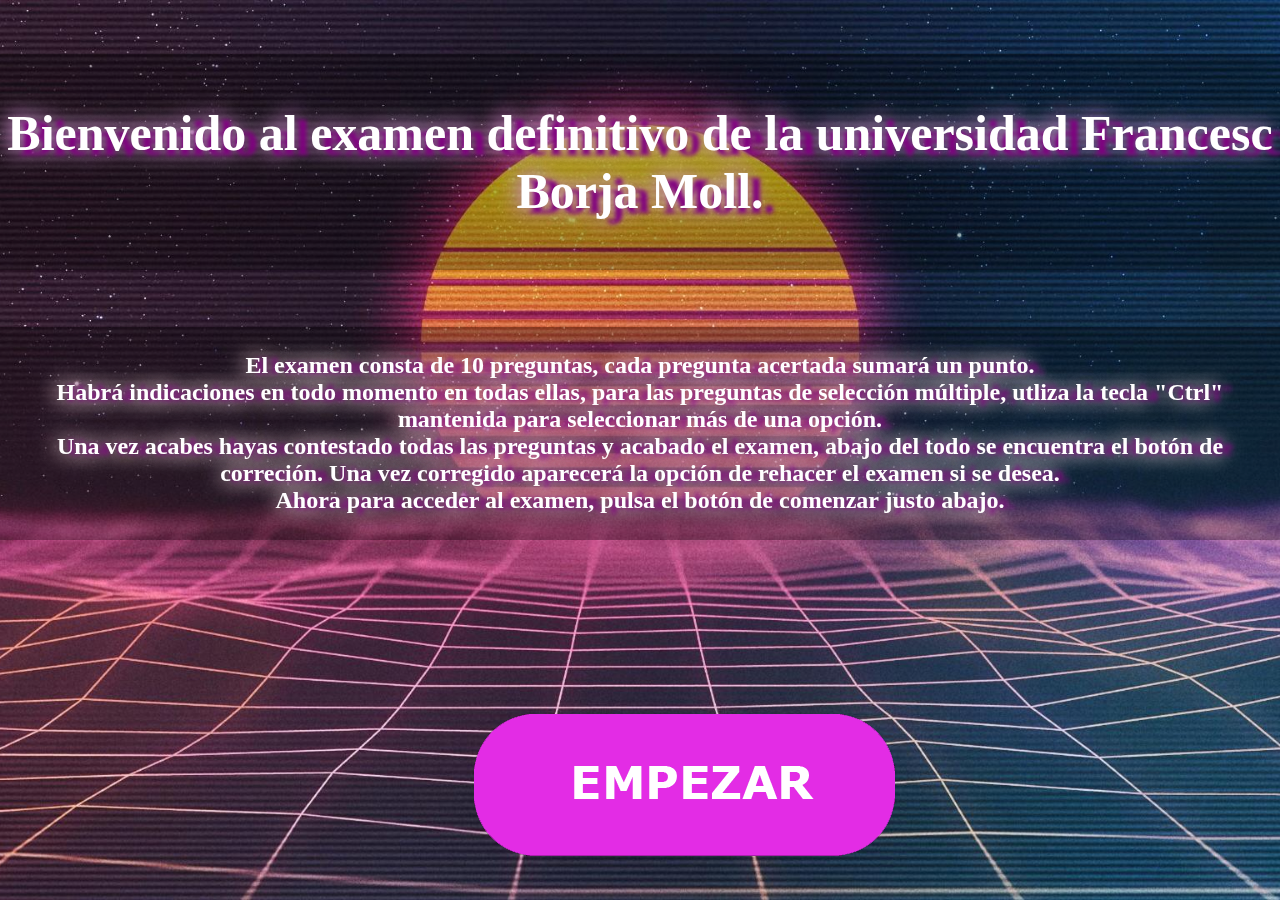
==== index.html @ 31d302ae "Update index.html" ====
<!DOCTYPE html>
<html>
    <head>
        <title>Examen</title>
        <meta name="description" content="Examen para corregir">
        <meta charset='UTF-8'>
       	<meta name="author" content="Bernat Salleras">
	<meta name="viewport" content="width=device-width, initial-scale=1.0">
	<meta property="og:site_name" content="Universidad FBm">
	<meta property="og:url" content="https://rawgit.com/Bernat77/Formulario-Marcas/master/index.html">
	<meta property="og:title" content="Universidad de Francesc Borja Moll">
	<meta property="og:image" content="https://rawgit.com/Bernat77/Formulario-Marcas/master/img/logouni.png">
	<meta property="og:description" content="Index del examen definitivo">
        <link rel='stylesheet' type="text/css" media='screen and (min-width: 720px)' href='css/1.css'>
        <link rel='stylesheet' type="text/css" media='screen and (max-width: 719px)' href='css/2.css'>
        <script src="js.js"></script>
    </head>
    <body>
        <h1 id="encabezado">Bienvenido al examen definitivo de la universidad Francesc Borja Moll.</h1>
        <h3 id="inspc">El examen consta de 10 preguntas, cada pregunta acertada sumará un punto.<br>
		Habrá indicaciones en todo momento en todas ellas, para las preguntas de selección múltiple, utliza la tecla "Ctrl" mantenida para seleccionar más de una opción.<br>
		Una vez acabes hayas contestado todas las preguntas y acabado el examen, abajo del todo se encuentra el botón de correción. Una vez corregido aparecerá la opción de rehacer el examen si se desea.<br>
		Ahora para acceder al examen, pulsa el botón de comenzar justo abajo.<br></h3>
        <h3 id="insmovil">
		El examen consta de 10 preguntas, cada pregunta acertada sumará un punto.<br>
		Habrá indicaciones en todo momento en todas ellas, para las preguntas de selección múltiple, utliza la tecla "Ctrl" mantenida para seleccionar más de una opción.<br>
		Una vez acabes hayas contestado todas las preguntas y acabado el examen, abajo del todo se encuentra el botón de correción. Una vez corregido aparecerá la opción de rehacer el examen si se desea.<br>
        Ahora para acceder al examen, pulsa el botón de comenzar justo abajo.<br></h3>
		<div id=emp>
			<a href="formulario.html"><img src="img/empezar.png" alt="boton examen"></a>
		</div>
    </body>
</html>
---- css/1.css ----
body,
html {
    height: 100%;
    padding: 0px;
    margin: 0px;
}
body {
    background-image: url("../img/fondo.jpg");
    background-repeat: repeat;
    background-size: cover;
    background-attachment: fixed;
    background-position: center;
    color: white;
}

.volver{
  position: absolute;
  right: 40px;
  top:30px;

}
.volver img{
  position: relative;
  height: 200px;
  width: 200px;
  right: 0;
}

#reintentar{
  display: none;
}

#rein {
  top:30px;
  position: relative;
 display: none
  text-align: center;
      position: ;
    text-align: center;
    width: 250px;
    background-color: purple;
    color: white;
    padding: 14px 20px;
    margin: 8px 0;
    left:43.6%;
    border: none;
    border: 4px solid pink;
    border-radius: 20px;
    cursor: pointer;
  font-size: 20px;
}

.encabezado{
  
    text-align: center;
    background-color: purple;
    color: white;
    padding: 14px 20px;
    margin: 120px 0;
    color: white;
    text-shadow: 1px 1px 2px purple, 0 0 25px white, 0 0 20px pink;
    border: none;
    border-radius: 4px;
  font-size: 25px;
}

#evaluar {
    position: absolute;
    text-align: center;
    width: 250px;
    background-color: purple;
    color: white;
    padding: 14px 20px;
    margin: 8px 0;
    left:43.6%;
    border: none;
    border: 4px solid pink;
    border-radius: 20px;
    cursor: pointer;
  font-size: 20px;
}

h2{
    text-align: center;
  padding:2%;
  margin:0px;
      text-shadow: 10px 0px 5px purple, 0 0 25px white, 0 0 20px pink;
background-color:rgba(70, 0, 50, 0.5);
}
h3{
  text-align: center;
      text-shadow: 10px 1px 5px purple, 0 0 25px white, 0 0 20px pink;
  padding:2%;
  margin: 0px;
}

fieldset{
  text-align:center;
  border: none;
  font-size: 23px;
  background-color:rgba(0, 0, 0, 0.5);
}

input,#select1,#select2{
  font-size: 20px;
height: 50px;
width: 350px;
    background-color: black;
  color:pink;
        text-shadow: 10px 1px 5px purple, 0 0 25px white, 0 0 20px pink;
  
}

#select3,#select4{
  height: 200px;
  width: 400px;
  text-align: center;
  font-size: 20px;
  background-color: black;
  color:pink;
        text-shadow: 10px 1px 5px purple, 0 0 25px white, 0 0 20px pink;
}

.checkbox{
  text-align:left;
    color:pink;
        text-shadow: 10px 1px 5px purple, 0 0 25px white, 0 0 20px pink;
  padding-bottom:50px;
  padding: 40px;
  font-size: 30px;
}

label{
  right: 140px;
  bottom:16px;
  position: relative;
  padding-top: 100px;
  color: white;
}

.radio:first-of-type{
  text-align:left;
    color:pink;
        text-shadow: 10px 1px 5px purple, 0 0 25px white, 0 0 20px pink;
  padding-bottom:50px;
  padding: 40px;
  font-size: 30px;
}

#resultadosDiv{
  text-align: center;
  font-size: 30px;
  padding-top: 100px;
  padding-bottom: 50px;
  text-shadow: 12px 5px 4px purple, 0 0 25px white, 0 0 20px purple;
    background-color:rgba(0, 0, 0, 0.3);


}
#nota{
  text-align: center;
          text-shadow: 12px 5px 4px purple, 0 0 25px white, 0 0 20px purple;
  font-size: 60px;
  
}

#inspc{
     background-color:rgba(0, 0, 0, 0.3);
  position: fixed;
  bottom:40%;
  font-size: 24px;
}

#emp{
  position: fixed;
  bottom: 0;
  left: 37%;
}

#emp img{
  position: relative;
  bottom: 40px;
}

#encabezado{
  position: fixed;
  width: 100%;
  text-align: center;
  top:20px;
       background-color:rgba(0, 0, 0, 0.3);
font-size: 50px;
  padding-top: 50px;
  padding-bottom: 50px;
            text-shadow: 12px 5px 4px purple, 0 0 25px white, 0 0 20px purple;
  
}

#insmovil{
  display: none;
}
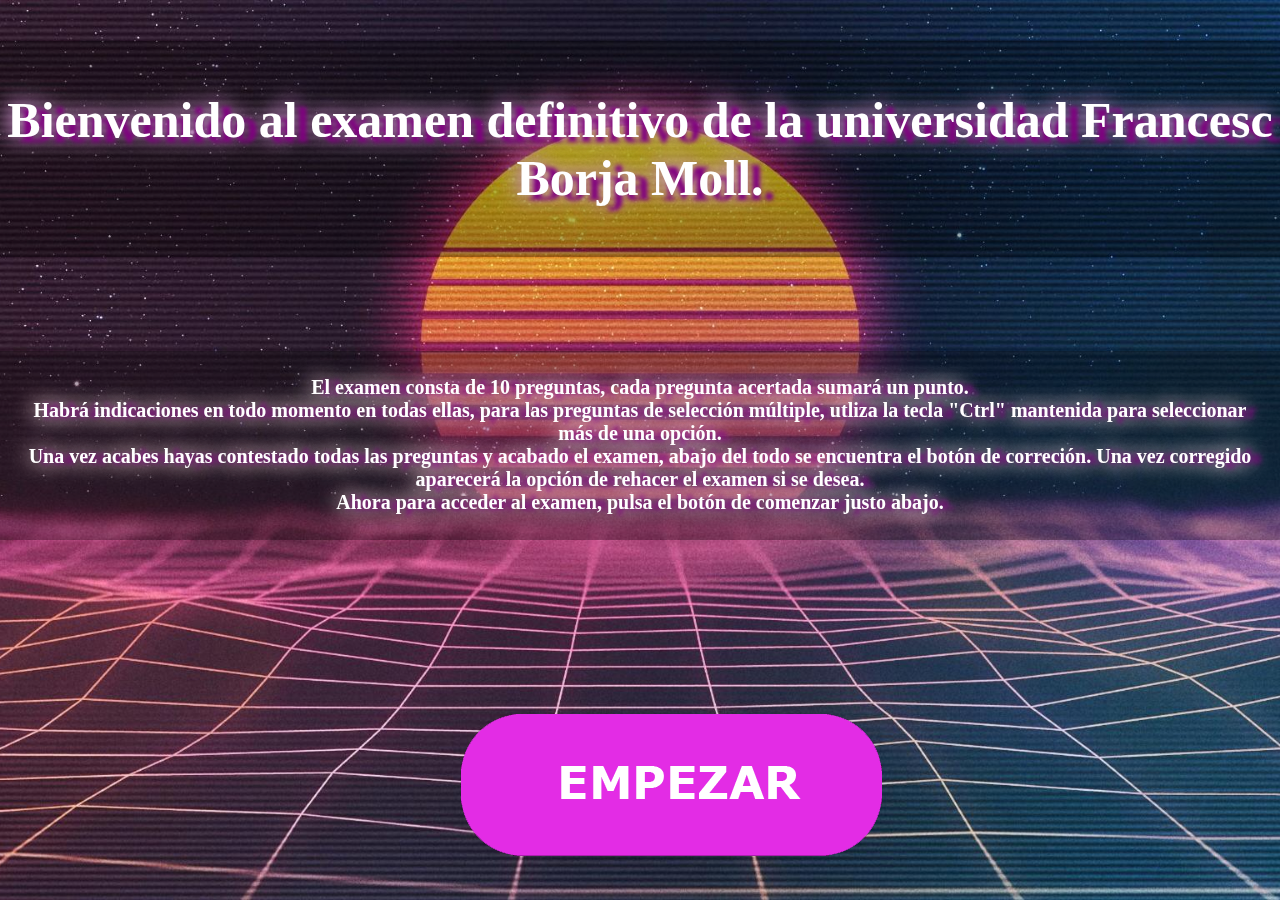
==== commit fd025739: "Update index.html" ====
--- a/index.html
+++ b/index.html
@@ -10,9 +10,9 @@
 	<meta property="og:url" content="https://rawgit.com/Bernat77/Formulario-Marcas/master/index.html">
 	<meta property="og:title" content="Universidad de Francesc Borja Moll">
 	<meta property="og:image" content="https://rawgit.com/Bernat77/Formulario-Marcas/master/img/logouni.png">
-	<meta property="og:description" content="Index del examen definitivo">
-        <link rel='stylesheet' type="text/css" media='screen and (min-width: 720px)' href='css/1.css'>
-        <link rel='stylesheet' type="text/css" media='screen and (max-width: 719px)' href='css/2.css'>
+	<meta property="og:description" content="Index de la página del examen definitivo">
+        <link rel='stylesheet' type="text/css" media='screen and (min-width: 900px)' href='css/1.css'>
+        <link rel='stylesheet' type="text/css" media='screen and (max-width: 899px)' href='css/2.css'>
         <script src="js.js"></script>
     </head>
     <body>
--- a/css/1.css
+++ b/css/1.css
@@ -1,10 +1,9 @@
-body,
-html {
+body, html {
     height: 100%;
     padding: 0px;
     margin: 0px;
 }
-body {
+ body {
     background-image: url("../img/fondo.jpg");
     background-repeat: repeat;
     background-size: cover;
@@ -12,46 +11,39 @@
     background-position: center;
     color: white;
 }
-
-.volver{
-  position: absolute;
-  right: 40px;
-  top:30px;
-
-}
-.volver img{
-  position: relative;
-  height: 200px;
-  width: 200px;
-  right: 0;
-}
-
-#reintentar{
-  display: none;
-}
-
-#rein {
-  top:30px;
-  position: relative;
- display: none
-  text-align: center;
-      position: ;
+ .volver {
+    position: absolute;
+    right: 40px;
+    top: 30px;
+}
+ .volver img {
+    position: relative;
+    height: 200px;
+    width: 200px;
+    right: 0;
+}
+ #reintentar {
+    display: none;
+}
+ #rein {
+    top: 30px;
+    position: relative;
+    display: none text-align: center;
+    position: ;
     text-align: center;
     width: 250px;
     background-color: purple;
     color: white;
     padding: 14px 20px;
     margin: 8px 0;
-    left:43.6%;
+    left: 43.6%;
     border: none;
     border: 4px solid pink;
     border-radius: 20px;
     cursor: pointer;
-  font-size: 20px;
-}
-
-.encabezado{
-  
+    font-size: 20px;
+}
+ .encabezado {
     text-align: center;
     background-color: purple;
     color: white;
@@ -61,10 +53,9 @@
     text-shadow: 1px 1px 2px purple, 0 0 25px white, 0 0 20px pink;
     border: none;
     border-radius: 4px;
-  font-size: 25px;
-}
-
-#evaluar {
+    font-size: 25px;
+}
+ #evaluar {
     position: absolute;
     text-align: center;
     width: 250px;
@@ -72,129 +63,240 @@
     color: white;
     padding: 14px 20px;
     margin: 8px 0;
-    left:43.6%;
+    left: 43.6%;
     border: none;
     border: 4px solid pink;
     border-radius: 20px;
     cursor: pointer;
-  font-size: 20px;
-}
-
-h2{
-    text-align: center;
-  padding:2%;
-  margin:0px;
-      text-shadow: 10px 0px 5px purple, 0 0 25px white, 0 0 20px pink;
-background-color:rgba(70, 0, 50, 0.5);
-}
-h3{
-  text-align: center;
-      text-shadow: 10px 1px 5px purple, 0 0 25px white, 0 0 20px pink;
-  padding:2%;
-  margin: 0px;
-}
-
-fieldset{
-  text-align:center;
-  border: none;
-  font-size: 23px;
-  background-color:rgba(0, 0, 0, 0.5);
-}
-
-input,#select1,#select2{
-  font-size: 20px;
-height: 50px;
-width: 350px;
+    font-size: 20px;
+}
+ h2 {
+    text-align: center;
+    padding: 2%;
+    margin: 0px;
+    text-shadow: 10px 0px 5px purple, 0 0 25px white, 0 0 20px pink;
+    background-color: rgba(70, 0, 50, 0.5);
+}
+ h3 {
+    text-align: center;
+    text-shadow: 10px 1px 5px purple, 0 0 25px white, 0 0 20px pink;
+    padding: 2%;
+    margin: 0px;
+}
+ fieldset {
+    text-align: center;
+    border: none;
+    font-size: 23px;
+    background-color: rgba(0, 0, 0, 0.5);
+}
+ input,#select1,#select2 {
+    font-size: 20px;
+    height: 50px;
+    width: 350px;
     background-color: black;
-  color:pink;
-        text-shadow: 10px 1px 5px purple, 0 0 25px white, 0 0 20px pink;
-  
-}
-
-#select3,#select4{
-  height: 200px;
-  width: 400px;
-  text-align: center;
-  font-size: 20px;
-  background-color: black;
-  color:pink;
-        text-shadow: 10px 1px 5px purple, 0 0 25px white, 0 0 20px pink;
-}
-
-.checkbox{
-  text-align:left;
-    color:pink;
-        text-shadow: 10px 1px 5px purple, 0 0 25px white, 0 0 20px pink;
-  padding-bottom:50px;
-  padding: 40px;
-  font-size: 30px;
-}
-
-label{
-  right: 140px;
-  bottom:16px;
-  position: relative;
-  padding-top: 100px;
-  color: white;
-}
-
-.radio:first-of-type{
-  text-align:left;
-    color:pink;
-        text-shadow: 10px 1px 5px purple, 0 0 25px white, 0 0 20px pink;
-  padding-bottom:50px;
-  padding: 40px;
-  font-size: 30px;
-}
-
-#resultadosDiv{
-  text-align: center;
-  font-size: 30px;
-  padding-top: 100px;
-  padding-bottom: 50px;
-  text-shadow: 12px 5px 4px purple, 0 0 25px white, 0 0 20px purple;
-    background-color:rgba(0, 0, 0, 0.3);
-
-
-}
-#nota{
-  text-align: center;
-          text-shadow: 12px 5px 4px purple, 0 0 25px white, 0 0 20px purple;
-  font-size: 60px;
-  
-}
-
-#inspc{
-     background-color:rgba(0, 0, 0, 0.3);
-  position: fixed;
-  bottom:40%;
-  font-size: 24px;
-}
-
-#emp{
-  position: fixed;
-  bottom: 0;
-  left: 37%;
-}
-
-#emp img{
-  position: relative;
-  bottom: 40px;
-}
-
-#encabezado{
-  position: fixed;
-  width: 100%;
-  text-align: center;
-  top:20px;
-       background-color:rgba(0, 0, 0, 0.3);
-font-size: 50px;
-  padding-top: 50px;
-  padding-bottom: 50px;
-            text-shadow: 12px 5px 4px purple, 0 0 25px white, 0 0 20px purple;
-  
-}
-
-#insmovil{
-  display: none;
-}
+    color: pink;
+    text-shadow: 10px 1px 5px purple, 0 0 25px white, 0 0 20px pink;
+}
+ #select3,#select4 {
+    height: 200px;
+    width: 400px;
+    text-align: center;
+    font-size: 20px;
+    background-color: black;
+    color: pink;
+    text-shadow: 10px 1px 5px purple, 0 0 25px white, 0 0 20px pink;
+}
+ .checkbox {
+    text-align: left;
+    color: pink;
+    text-shadow: 10px 1px 5px purple, 0 0 25px white, 0 0 20px pink;
+    padding-bottom: 50px;
+    padding: 40px;
+    font-size: 30px;
+}
+ label {
+    right: 140px;
+    bottom: 16px;
+    position: relative;
+    padding-top: 100px;
+    color: white;
+}
+ .radio: first-of-type {
+    text-align: left;
+    color: pink;
+    text-shadow: 10px 1px 5px purple, 0 0 25px white, 0 0 20px pink;
+    padding-bottom: 50px;
+    padding: 40px;
+    font-size: 30px;
+}
+ #resultadosDiv {
+    text-align: center;
+    font-size: 30px;
+    padding-top: 100px;
+    padding-bottom: 50px;
+    text-shadow: 12px 5px 4px purple, 0 0 25px white, 0 0 20px purple;
+    background-color: rgba(0, 0, 0, 0.3);
+}
+ #nota {
+    text-align: center;
+    text-shadow: 12px 5px 4px purple, 0 0 25px white, 0 0 20px purple;
+    font-size: 60px;
+}
+ #inspc {
+    background-color: rgba(0, 0, 0, 0.3);
+    position: fixed;
+    bottom: 40%;
+    font-size: 24px;
+}
+ #emp {
+    position: fixed;
+    bottom: 0;
+    left: 37%;
+}
+ #emp img {
+    position: relative;
+    bottom: 40px;
+}
+ #encabezado {
+    position: fixed;
+    width: 100%;
+    text-align: center;
+    top: 20px;
+    background-color: rgba(0, 0, 0, 0.3);
+    font-size: 50px;
+    padding-top: 50px;
+    padding-bottom: 50px;
+    text-shadow: 12px 5px 4px purple, 0 0 25px white, 0 0 20px purple;
+}
+ #insmovil {
+    display: none;
+}
+}
+.encabezado {
+    text-align: center;
+    background-color: purple;
+    color: white;
+    padding: 14px 20px;
+    margin: 120px 0;
+    color: white;
+    text-shadow: 1px 1px 2px purple, 0 0 25px white, 0 0 20px pink;
+    border: none;
+    border-radius: 4px;
+    font-size: 25px;
+}
+#evaluar {
+    position: absolute;
+    text-align: center;
+    width: 250px;
+    background-color: purple;
+    color: white;
+    padding: 14px 20px;
+    margin: 8px 0;
+    left: 43.6%;
+    border: none;
+    border: 4px solid pink;
+    border-radius: 20px;
+    cursor: pointer;
+    font-size: 20px;
+}
+h2 {
+    text-align: center;
+    padding: 2%;
+    margin: 0px;
+    text-shadow: 10px 0px 5px purple, 0 0 25px white, 0 0 20px pink;
+    background-color: rgba(70, 0, 50, 0.5);
+}
+h3 {
+    text-align: center;
+    text-shadow: 10px 1px 5px purple, 0 0 25px white, 0 0 20px pink;
+    padding: 2%;
+    margin: 0px;
+}
+fieldset {
+    text-align: center;
+    border: none;
+    font-size: 23px;
+    background-color: rgba(0, 0, 0, 0.5);
+}
+input,#select1,#select2 {
+    font-size: 20px;
+    height: 50px;
+    width: 350px;
+    background-color: black;
+    color: pink;
+    text-shadow: 10px 1px 5px purple, 0 0 25px white, 0 0 20px pink;
+}
+#select3,#select4 {
+    height: 200px;
+    width: 400px;
+    text-align: center;
+    font-size: 20px;
+    background-color: black;
+    color: pink;
+    text-shadow: 10px 1px 5px purple, 0 0 25px white, 0 0 20px pink;
+}
+.checkbox {
+    text-align: left;
+    color: pink;
+    text-shadow: 10px 1px 5px purple, 0 0 25px white, 0 0 20px pink;
+    padding-bottom: 50px;
+    padding: 40px;
+    font-size: 30px;
+}
+label {
+    right: 140px;
+    bottom: 16px;
+    position: relative;
+    padding-top: 100px;
+    color: white;
+}
+.radio: first-of-type {
+    text-align: left;
+    color: pink;
+    text-shadow: 10px 1px 5px purple, 0 0 25px white, 0 0 20px pink;
+    padding-bottom: 50px;
+    padding: 40px;
+    font-size: 30px;
+}
+#resultadosDiv {
+    text-align: center;
+    font-size: 30px;
+    padding-top: 100px;
+    padding-bottom: 50px;
+    text-shadow: 12px 5px 4px purple, 0 0 25px white, 0 0 20px purple;
+    background-color: rgba(0, 0, 0, 0.3);
+}
+#nota {
+    text-align: center;
+    text-shadow: 12px 5px 4px purple, 0 0 25px white, 0 0 20px purple;
+    font-size: 60px;
+}
+#inspc {
+    background-color: rgba(0, 0, 0, 0.3);
+    position: fixed;
+    bottom: 40%;
+    font-size: 20px;
+}
+#emp {
+    position: fixed;
+    bottom: 0;
+    left: 36%;
+}
+#emp img {
+    position: relative;
+    bottom: 40px;
+}
+#encabezado {
+    position: fixed;
+    width: 100%;
+    text-align: center;
+    top: 7px;
+    background-color: rgba(0, 0, 0, 0.3);
+    font-size: 50px;
+    padding-top: 50px;
+    padding-bottom: 50px;
+    text-shadow: 12px 5px 4px purple, 0 0 25px white, 0 0 20px purple;
+}
+#insmovil {
+    display: none;
+}
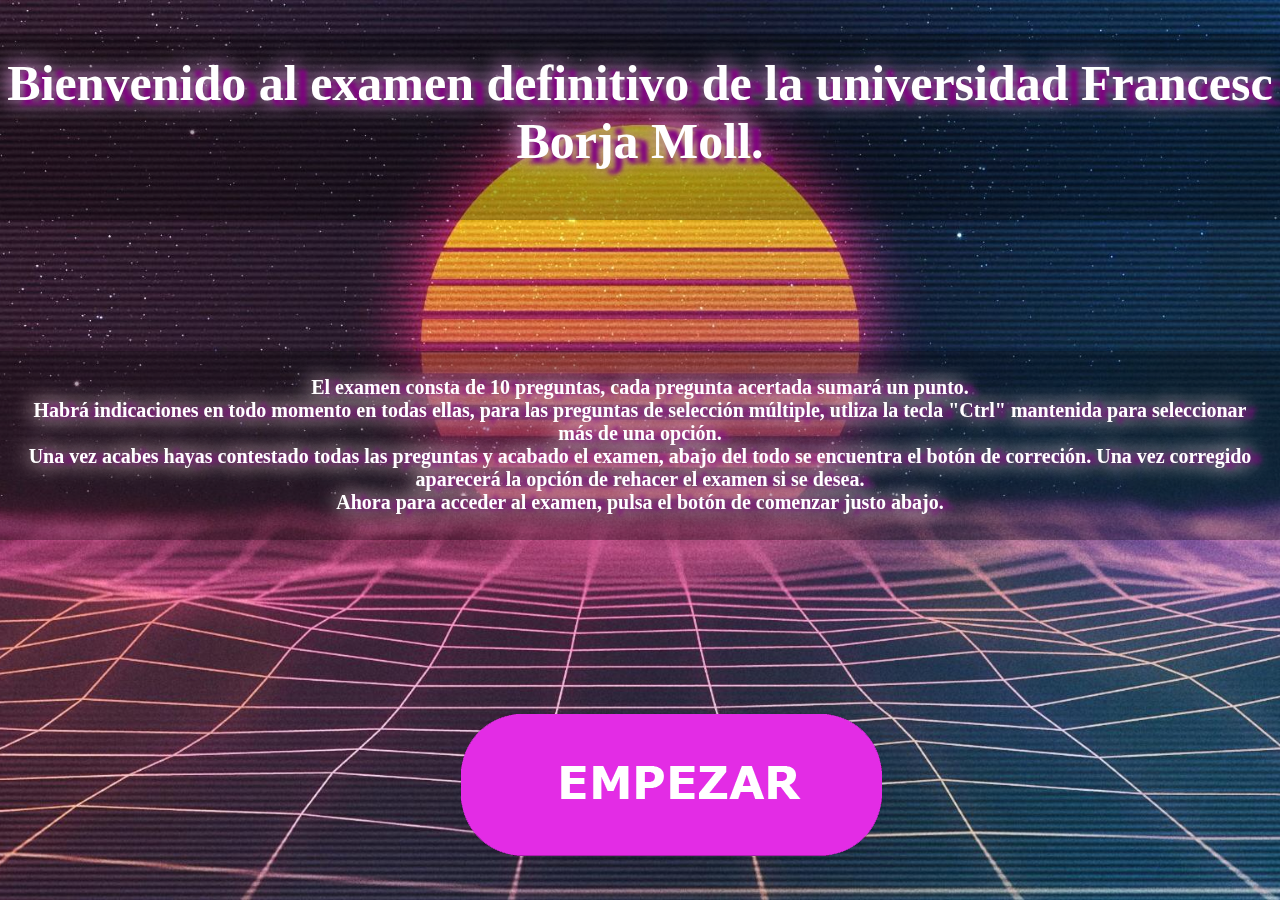
==== commit d2949ca2: "Update index.html" ====
--- a/index.html
+++ b/index.html
@@ -13,7 +13,6 @@
 	<meta property="og:description" content="Index de la página del examen definitivo">
         <link rel='stylesheet' type="text/css" media='screen and (min-width: 900px)' href='css/1.css'>
         <link rel='stylesheet' type="text/css" media='screen and (max-width: 899px)' href='css/2.css'>
-        <script src="js.js"></script>
     </head>
     <body>
         <h1 id="encabezado">Bienvenido al examen definitivo de la universidad Francesc Borja Moll.</h1>
--- a/css/1.css
+++ b/css/1.css
@@ -290,10 +290,10 @@
     position: fixed;
     width: 100%;
     text-align: center;
-    top: 7px;
+    top: 0;
     background-color: rgba(0, 0, 0, 0.3);
     font-size: 50px;
-    padding-top: 50px;
+    padding-top: 20px;
     padding-bottom: 50px;
     text-shadow: 12px 5px 4px purple, 0 0 25px white, 0 0 20px purple;
 }
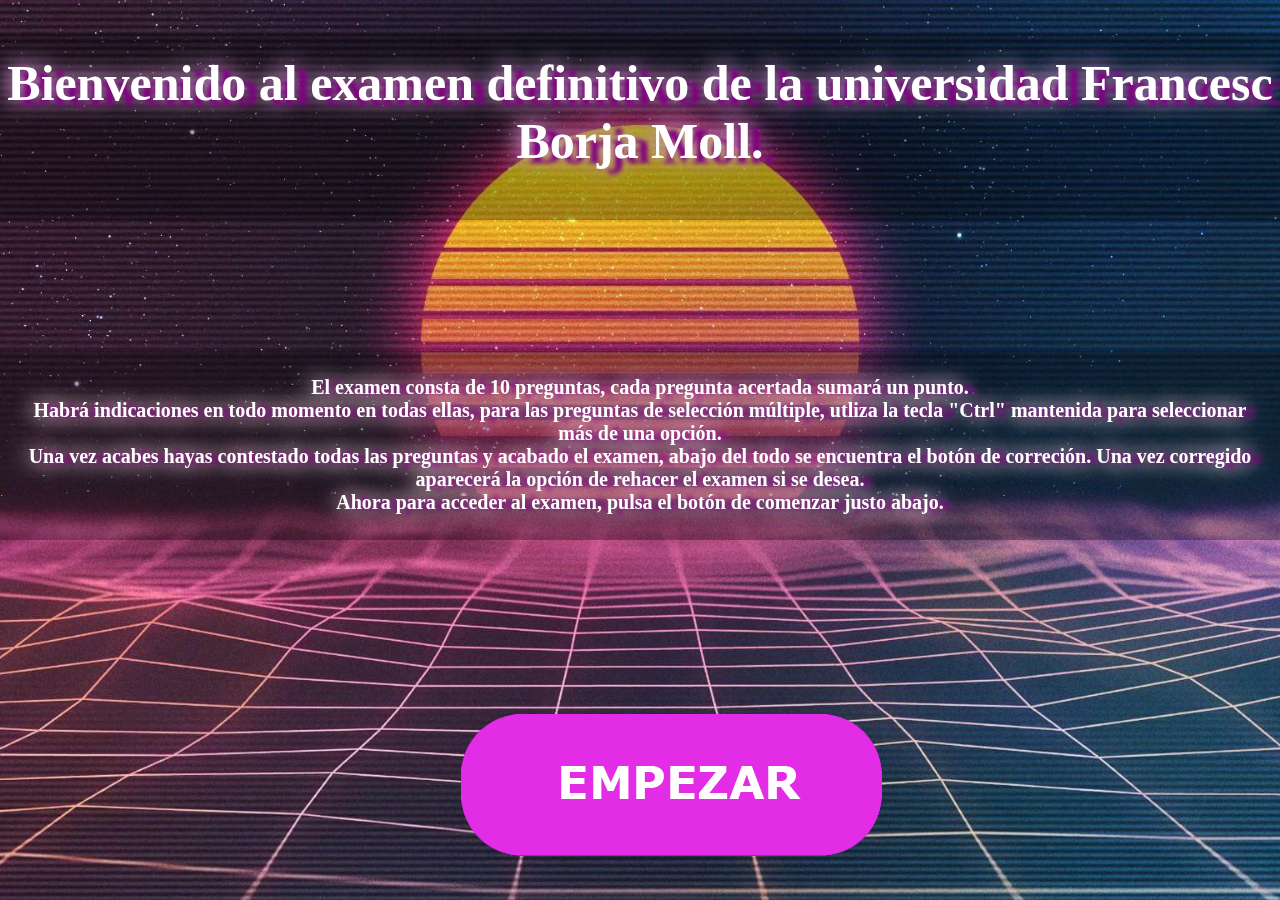
==== commit 7a2629b0: "Add files via upload" ====
--- a/index.html
+++ b/index.html
@@ -22,7 +22,7 @@
 		Ahora para acceder al examen, pulsa el botón de comenzar justo abajo.<br></h3>
         <h3 id="insmovil">
 		El examen consta de 10 preguntas, cada pregunta acertada sumará un punto.<br>
-		Habrá indicaciones en todo momento en todas ellas, para las preguntas de selección múltiple, utliza la tecla "Ctrl" mantenida para seleccionar más de una opción.<br>
+		Habrá indicaciones en todo momento en todas ellas, al estar en un dispositivo móvil, saldrán ventanas adicionales para las preguntas de selección.<br>
 		Una vez acabes hayas contestado todas las preguntas y acabado el examen, abajo del todo se encuentra el botón de correción. Una vez corregido aparecerá la opción de rehacer el examen si se desea.<br>
         Ahora para acceder al examen, pulsa el botón de comenzar justo abajo.<br></h3>
 		<div id=emp>
--- a/css/1.css
+++ b/css/1.css
@@ -250,7 +250,7 @@
     padding-top: 100px;
     color: white;
 }
-.radio: first-of-type {
+.radio {
     text-align: left;
     color: pink;
     text-shadow: 10px 1px 5px purple, 0 0 25px white, 0 0 20px pink;
--- a/css/2.css
+++ b/css/2.css
@@ -0,0 +1,208 @@
+body, html {
+    height: 100%;
+    padding: 0px;
+    margin: 0px;
+}
+ body {
+    background-image: url("../img/fondo.jpg");
+    background-repeat: repeat;
+    background-size: cover;
+    background-attachment: fixed;
+    background-position: center;
+    color: white;
+}
+ .volver {
+    position: absolute;
+    right: 40px;
+    top: 30px;
+}
+ .volver img {
+    position: relative;
+    height: 70px;
+    width: 70px;
+    right: 0;
+}
+label {
+    text-shadow: 1px 1px 2px purple, 0 0 25px white, 0 0 20px pink;
+}
+ #reintentar {
+    display: none;
+}
+fieldset {
+    background-color: rgba(0, 0, 0, 0.6);
+}
+ #rein {
+    top: 5px;
+    position: relative;
+    display: none text-align: center;
+    position: ;
+    text-align: center;
+    width: 100%;
+    background-color: purple;
+    color: white;
+    padding: 14px 20px;
+    margin: 8px 0;
+    left: 0%;
+    border: none;
+    border: 4px solid pink;
+    border-radius: 20px;
+    cursor: pointer;
+    font-size: 20px;
+}
+ .encabezado {
+    text-align: center;
+    background-color: purple;
+    color: white;
+    padding: 14px 20px;
+    margin: 110px 0;
+    color: white;
+    text-shadow: 1px 1px 2px purple, 0 0 25px white, 0 0 20px pink;
+    border: none;
+    border-radius: 4px;
+    font-size: 25px;
+}
+ #evaluar {
+    position: absolute;
+    text-align: center;
+    width: 250px;
+    background-color: purple;
+    color: white;
+    padding: 14px 20px;
+    margin: 8px 0;
+    left: 43.6%;
+    border: none;
+    border: 4px solid pink;
+    border-radius: 20px;
+    cursor: pointer;
+    font-size: 20px;
+}
+ h2 {
+    text-align: center;
+    padding: 2%;
+    margin: 0px;
+    text-shadow: 10px 0px 5px purple, 0 0 25px white, 0 0 20px pink;
+    background-color: rgba(70, 0, 50, 0.5);
+}
+ h3 {
+    text-align: center;
+    text-shadow: 10px 1px 5px purple, 0 0 25px white, 0 0 20px pink;
+    padding: 2%;
+    margin: 0px;
+}
+ #nota {
+    text-align: center;
+    text-shadow: 12px 5px 4px purple, 0 0 25px white, 0 0 20px purple;
+    font-size: 60px;
+}
+ #inspc {
+    background-color: rgba(0, 0, 0, 0.3);
+    position: fixed;
+    bottom: 40%;
+    font-size: 24px;
+}
+ #emp {
+    position: fixed;
+    bottom: 0;
+    left: 37%;
+}
+ #emp img {
+    position: relative;
+    bottom: 40px;
+}
+ #encabezado {
+    position: fixed;
+    width: 100%;
+    text-align: center;
+    top: 20px;
+    background-color: rgba(0, 0, 0, 0.3);
+    font-size: 50px;
+    padding-top: 50px;
+    padding-bottom: 50px;
+    text-shadow: 12px 5px 4px purple, 0 0 25px white, 0 0 20px purple;
+}
+.encabezado {
+    text-align: center;
+    background-color: purple;
+    color: white;
+    padding: 14px 20px;
+    margin: 120px 0;
+    color: white;
+    text-shadow: 1px 1px 2px purple, 0 0 25px white, 0 0 20px pink;
+    border: none;
+    border-radius: 4px;
+    font-size: 20px;
+}
+#evaluar {
+    width: 100%;
+    background-color: purple;
+    color: white;
+    padding: 14px 20px;
+    left: 0%;
+    margin: 8px 0;
+    border: none;
+    border: 4px solid pink;
+    border-radius: 20px;
+    cursor: pointer;
+    font-size: 18px;
+}
+h2 {
+    font-size: 20px;
+    text-align: center;
+    padding: 5%;
+    margin: 0px;
+    text-shadow: 10px 0px 5px purple, 0 0 25px white, 0 0 20px pink;
+    background-color: rgba(70, 0, 50, 0.5);
+}
+h3 {
+    text-align: center;
+    text-shadow: 10px 1px 5px purple, 0 0 25px white, 0 0 20px pink;
+    padding: 5%;
+    margin: 0px;
+    font-size: 17px;
+}
+#resultadosDiv {
+    text-align: center;
+    font-size: 19px;
+    padding-top: 100px;
+    padding-bottom: 50px;
+    text-shadow: 12px 5px 4px purple, 0 0 25px white, 0 0 20px purple;
+    background-color: rgba(0, 0, 0, 0.3);
+}
+#nota {
+    text-align: center;
+    text-shadow: 12px 5px 4px purple, 0 0 25px white, 0 0 20px purple;
+    font-size: 60px;
+}
+#inspc {
+    display: none;
+}
+#emp {
+    width: 100%;
+    position: fixed;
+    bottom: 0;
+    text-align: center;
+}
+#emp img {
+    width: 180px;
+    right: 38%;
+    position: relative;
+    bottom: 40px;
+}
+#encabezado {
+    position: fixed;
+    width: 100%;
+    text-align: center;
+    top: 0;
+    background-color: rgba(0, 0, 0, 0.3);
+    font-size: 20px;
+    padding-top: 20px;
+    padding-bottom: 50px;
+    text-shadow: 12px 5px 4px purple, 0 0 25px white, 0 0 20px purple;
+}
+#insmovil {
+    display: block;
+    background-color: rgba(0, 0, 0, 0.3);
+    position: fixed;
+    bottom: 20%;
+    font-size: 14px;
+}
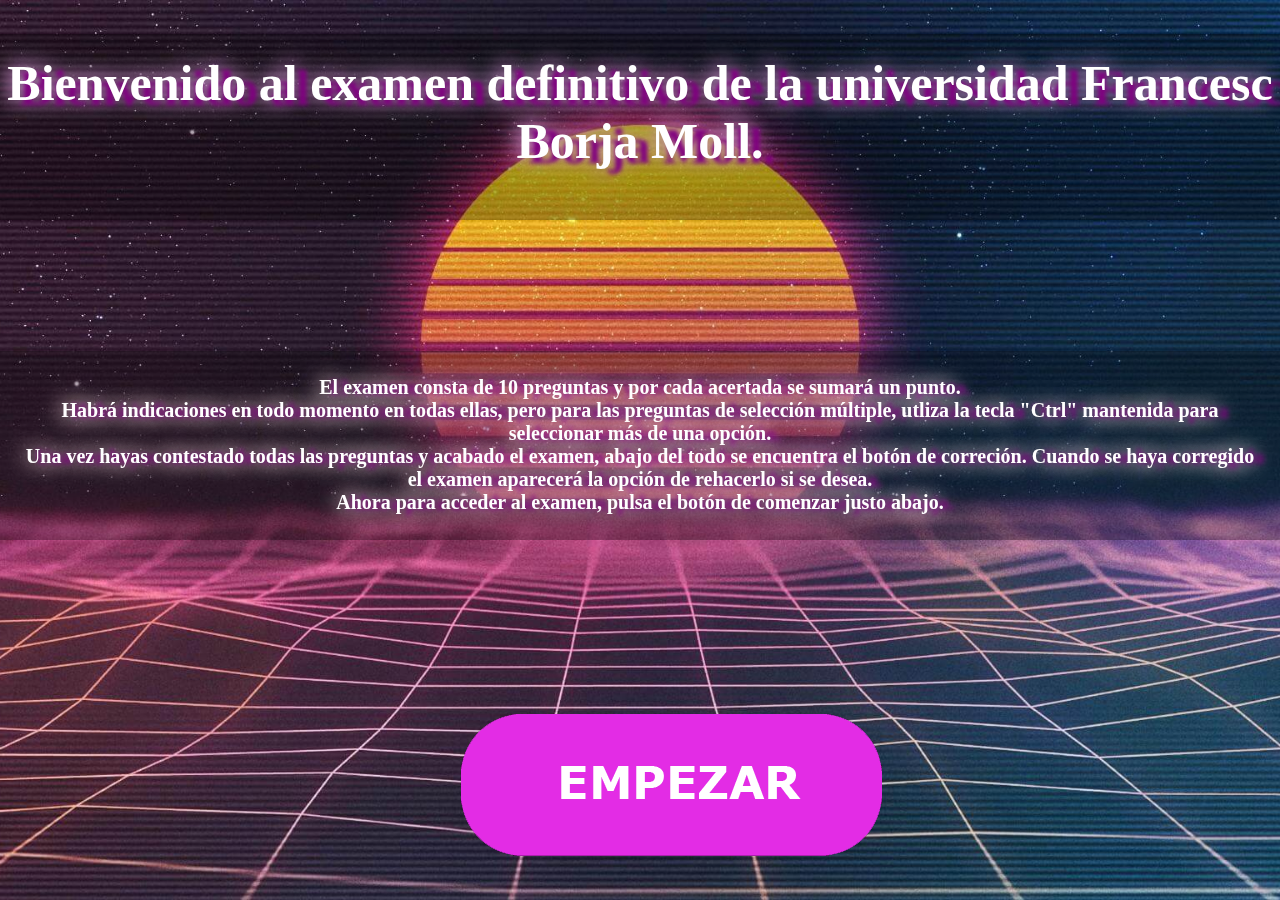
==== commit 2fba12af: "Update index.html" ====
--- a/index.html
+++ b/index.html
@@ -16,15 +16,15 @@
     </head>
     <body>
         <h1 id="encabezado">Bienvenido al examen definitivo de la universidad Francesc Borja Moll.</h1>
-        <h3 id="inspc">El examen consta de 10 preguntas, cada pregunta acertada sumará un punto.<br>
-		Habrá indicaciones en todo momento en todas ellas, para las preguntas de selección múltiple, utliza la tecla "Ctrl" mantenida para seleccionar más de una opción.<br>
-		Una vez acabes hayas contestado todas las preguntas y acabado el examen, abajo del todo se encuentra el botón de correción. Una vez corregido aparecerá la opción de rehacer el examen si se desea.<br>
+        <h3 id="inspc">El examen consta de 10 preguntas y por cada acertada se sumará un punto.<br>
+		Habrá indicaciones en todo momento en todas ellas, pero para las preguntas de selección múltiple, utliza la tecla "Ctrl" mantenida para seleccionar más de una opción.<br>
+		Una vez hayas contestado todas las preguntas y acabado el examen, abajo del todo se encuentra el botón de correción. Cuando se haya corregido el examen aparecerá la opción de rehacerlo si se desea.<br>
 		Ahora para acceder al examen, pulsa el botón de comenzar justo abajo.<br></h3>
         <h3 id="insmovil">
-		El examen consta de 10 preguntas, cada pregunta acertada sumará un punto.<br>
+		El examen consta de 10 preguntas y por cada acertada se sumará un punto.<br>
 		Habrá indicaciones en todo momento en todas ellas, al estar en un dispositivo móvil, saldrán ventanas adicionales para las preguntas de selección.<br>
-		Una vez acabes hayas contestado todas las preguntas y acabado el examen, abajo del todo se encuentra el botón de correción. Una vez corregido aparecerá la opción de rehacer el examen si se desea.<br>
-        Ahora para acceder al examen, pulsa el botón de comenzar justo abajo.<br></h3>
+		Una vez hayas contestado todas las preguntas y acabado el examen, abajo del todo se encuentra el botón de correción. uando se haya corregido el examen aparecerá la opción de rehacerlo si se desea<br>
+        Ahora para acceder al examen, pulsa el siguiente botón.<br></h3>
 		<div id=emp>
 			<a href="formulario.html"><img src="img/empezar.png" alt="boton examen"></a>
 		</div>
--- a/css/1.css
+++ b/css/1.css
@@ -1,302 +1 @@
-body, html {
-    height: 100%;
-    padding: 0px;
-    margin: 0px;
-}
- body {
-    background-image: url("../img/fondo.jpg");
-    background-repeat: repeat;
-    background-size: cover;
-    background-attachment: fixed;
-    background-position: center;
-    color: white;
-}
- .volver {
-    position: absolute;
-    right: 40px;
-    top: 30px;
-}
- .volver img {
-    position: relative;
-    height: 200px;
-    width: 200px;
-    right: 0;
-}
- #reintentar {
-    display: none;
-}
- #rein {
-    top: 30px;
-    position: relative;
-    display: none text-align: center;
-    position: ;
-    text-align: center;
-    width: 250px;
-    background-color: purple;
-    color: white;
-    padding: 14px 20px;
-    margin: 8px 0;
-    left: 43.6%;
-    border: none;
-    border: 4px solid pink;
-    border-radius: 20px;
-    cursor: pointer;
-    font-size: 20px;
-}
- .encabezado {
-    text-align: center;
-    background-color: purple;
-    color: white;
-    padding: 14px 20px;
-    margin: 120px 0;
-    color: white;
-    text-shadow: 1px 1px 2px purple, 0 0 25px white, 0 0 20px pink;
-    border: none;
-    border-radius: 4px;
-    font-size: 25px;
-}
- #evaluar {
-    position: absolute;
-    text-align: center;
-    width: 250px;
-    background-color: purple;
-    color: white;
-    padding: 14px 20px;
-    margin: 8px 0;
-    left: 43.6%;
-    border: none;
-    border: 4px solid pink;
-    border-radius: 20px;
-    cursor: pointer;
-    font-size: 20px;
-}
- h2 {
-    text-align: center;
-    padding: 2%;
-    margin: 0px;
-    text-shadow: 10px 0px 5px purple, 0 0 25px white, 0 0 20px pink;
-    background-color: rgba(70, 0, 50, 0.5);
-}
- h3 {
-    text-align: center;
-    text-shadow: 10px 1px 5px purple, 0 0 25px white, 0 0 20px pink;
-    padding: 2%;
-    margin: 0px;
-}
- fieldset {
-    text-align: center;
-    border: none;
-    font-size: 23px;
-    background-color: rgba(0, 0, 0, 0.5);
-}
- input,#select1,#select2 {
-    font-size: 20px;
-    height: 50px;
-    width: 350px;
-    background-color: black;
-    color: pink;
-    text-shadow: 10px 1px 5px purple, 0 0 25px white, 0 0 20px pink;
-}
- #select3,#select4 {
-    height: 200px;
-    width: 400px;
-    text-align: center;
-    font-size: 20px;
-    background-color: black;
-    color: pink;
-    text-shadow: 10px 1px 5px purple, 0 0 25px white, 0 0 20px pink;
-}
- .checkbox {
-    text-align: left;
-    color: pink;
-    text-shadow: 10px 1px 5px purple, 0 0 25px white, 0 0 20px pink;
-    padding-bottom: 50px;
-    padding: 40px;
-    font-size: 30px;
-}
- label {
-    right: 140px;
-    bottom: 16px;
-    position: relative;
-    padding-top: 100px;
-    color: white;
-}
- .radio: first-of-type {
-    text-align: left;
-    color: pink;
-    text-shadow: 10px 1px 5px purple, 0 0 25px white, 0 0 20px pink;
-    padding-bottom: 50px;
-    padding: 40px;
-    font-size: 30px;
-}
- #resultadosDiv {
-    text-align: center;
-    font-size: 30px;
-    padding-top: 100px;
-    padding-bottom: 50px;
-    text-shadow: 12px 5px 4px purple, 0 0 25px white, 0 0 20px purple;
-    background-color: rgba(0, 0, 0, 0.3);
-}
- #nota {
-    text-align: center;
-    text-shadow: 12px 5px 4px purple, 0 0 25px white, 0 0 20px purple;
-    font-size: 60px;
-}
- #inspc {
-    background-color: rgba(0, 0, 0, 0.3);
-    position: fixed;
-    bottom: 40%;
-    font-size: 24px;
-}
- #emp {
-    position: fixed;
-    bottom: 0;
-    left: 37%;
-}
- #emp img {
-    position: relative;
-    bottom: 40px;
-}
- #encabezado {
-    position: fixed;
-    width: 100%;
-    text-align: center;
-    top: 20px;
-    background-color: rgba(0, 0, 0, 0.3);
-    font-size: 50px;
-    padding-top: 50px;
-    padding-bottom: 50px;
-    text-shadow: 12px 5px 4px purple, 0 0 25px white, 0 0 20px purple;
-}
- #insmovil {
-    display: none;
-}
-}
-.encabezado {
-    text-align: center;
-    background-color: purple;
-    color: white;
-    padding: 14px 20px;
-    margin: 120px 0;
-    color: white;
-    text-shadow: 1px 1px 2px purple, 0 0 25px white, 0 0 20px pink;
-    border: none;
-    border-radius: 4px;
-    font-size: 25px;
-}
-#evaluar {
-    position: absolute;
-    text-align: center;
-    width: 250px;
-    background-color: purple;
-    color: white;
-    padding: 14px 20px;
-    margin: 8px 0;
-    left: 43.6%;
-    border: none;
-    border: 4px solid pink;
-    border-radius: 20px;
-    cursor: pointer;
-    font-size: 20px;
-}
-h2 {
-    text-align: center;
-    padding: 2%;
-    margin: 0px;
-    text-shadow: 10px 0px 5px purple, 0 0 25px white, 0 0 20px pink;
-    background-color: rgba(70, 0, 50, 0.5);
-}
-h3 {
-    text-align: center;
-    text-shadow: 10px 1px 5px purple, 0 0 25px white, 0 0 20px pink;
-    padding: 2%;
-    margin: 0px;
-}
-fieldset {
-    text-align: center;
-    border: none;
-    font-size: 23px;
-    background-color: rgba(0, 0, 0, 0.5);
-}
-input,#select1,#select2 {
-    font-size: 20px;
-    height: 50px;
-    width: 350px;
-    background-color: black;
-    color: pink;
-    text-shadow: 10px 1px 5px purple, 0 0 25px white, 0 0 20px pink;
-}
-#select3,#select4 {
-    height: 200px;
-    width: 400px;
-    text-align: center;
-    font-size: 20px;
-    background-color: black;
-    color: pink;
-    text-shadow: 10px 1px 5px purple, 0 0 25px white, 0 0 20px pink;
-}
-.checkbox {
-    text-align: left;
-    color: pink;
-    text-shadow: 10px 1px 5px purple, 0 0 25px white, 0 0 20px pink;
-    padding-bottom: 50px;
-    padding: 40px;
-    font-size: 30px;
-}
-label {
-    right: 140px;
-    bottom: 16px;
-    position: relative;
-    padding-top: 100px;
-    color: white;
-}
-.radio {
-    text-align: left;
-    color: pink;
-    text-shadow: 10px 1px 5px purple, 0 0 25px white, 0 0 20px pink;
-    padding-bottom: 50px;
-    padding: 40px;
-    font-size: 30px;
-}
-#resultadosDiv {
-    text-align: center;
-    font-size: 30px;
-    padding-top: 100px;
-    padding-bottom: 50px;
-    text-shadow: 12px 5px 4px purple, 0 0 25px white, 0 0 20px purple;
-    background-color: rgba(0, 0, 0, 0.3);
-}
-#nota {
-    text-align: center;
-    text-shadow: 12px 5px 4px purple, 0 0 25px white, 0 0 20px purple;
-    font-size: 60px;
-}
-#inspc {
-    background-color: rgba(0, 0, 0, 0.3);
-    position: fixed;
-    bottom: 40%;
-    font-size: 20px;
-}
-#emp {
-    position: fixed;
-    bottom: 0;
-    left: 36%;
-}
-#emp img {
-    position: relative;
-    bottom: 40px;
-}
-#encabezado {
-    position: fixed;
-    width: 100%;
-    text-align: center;
-    top: 0;
-    background-color: rgba(0, 0, 0, 0.3);
-    font-size: 50px;
-    padding-top: 20px;
-    padding-bottom: 50px;
-    text-shadow: 12px 5px 4px purple, 0 0 25px white, 0 0 20px purple;
-}
-#insmovil {
-    display: none;
-}
+body, html{height: 100%; padding: 0px; margin: 0px;}body{background-image: url("../img/fondo.jpg"); background-repeat: repeat; background-size: cover; background-attachment: fixed; background-position: center; color: white;}.volver{position: absolute; right: 40px; top: 30px;}.volver img{position: relative; height: 200px; width: 200px; right: 0;}#reintentar{display: none;}#rein{top: 30px; position: relative; display: none text-align: center; position: ; text-align: center; width: 250px; background-color: purple; color: white; padding: 14px 20px; margin: 8px 0; left: 43.6%; border: none; border: 4px solid pink; border-radius: 20px; cursor: pointer; font-size: 20px;}.encabezado{text-align: center; background-color: purple; color: white; padding: 14px 20px; margin: 120px 0; color: white; text-shadow: 1px 1px 2px purple, 0 0 25px white, 0 0 20px pink; border: none; border-radius: 4px; font-size: 25px;}#evaluar{position: absolute; text-align: center; width: 250px; background-color: purple; color: white; padding: 14px 20px; margin: 8px 0; left: 43.6%; border: none; border: 4px solid pink; border-radius: 20px; cursor: pointer; font-size: 20px;}h2{text-align: center; padding: 2%; margin: 0px; text-shadow: 10px 0px 5px purple, 0 0 25px white, 0 0 20px pink; background-color: rgba(70, 0, 50, 0.5);}h3{text-align: center; text-shadow: 10px 1px 5px purple, 0 0 25px white, 0 0 20px pink; padding: 2%; margin: 0px;}fieldset{text-align: center; border: none; font-size: 23px; background-color: rgba(0, 0, 0, 0.5);}input,#select1,#select2{font-size: 20px; height: 50px; width: 350px; background-color: black; color: pink; text-shadow: 10px 1px 5px purple, 0 0 25px white, 0 0 20px pink;}#select3,#select4{height: 200px; width: 400px; text-align: center; font-size: 20px; background-color: black; color: pink; text-shadow: 10px 1px 5px purple, 0 0 25px white, 0 0 20px pink;}.checkbox{text-align: left; color: pink; text-shadow: 10px 1px 5px purple, 0 0 25px white, 0 0 20px pink; padding-bottom: 50px; padding: 40px; font-size: 30px;}label{right: 140px; bottom: 16px; position: relative; padding-top: 100px; color: white;}.radio: first-of-type{text-align: left; color: pink; text-shadow: 10px 1px 5px purple, 0 0 25px white, 0 0 20px pink; padding-bottom: 50px; padding: 40px; font-size: 30px;}#resultadosDiv{text-align: center; font-size: 30px; padding-top: 100px; padding-bottom: 50px; text-shadow: 12px 5px 4px purple, 0 0 25px white, 0 0 20px purple; background-color: rgba(0, 0, 0, 0.3);}#nota{text-align: center; text-shadow: 12px 5px 4px purple, 0 0 25px white, 0 0 20px purple; font-size: 60px;}#inspc{background-color: rgba(0, 0, 0, 0.3); position: fixed; bottom: 40%; font-size: 24px;}#emp{position: fixed; bottom: 0; left: 37%;}#emp img{position: relative; bottom: 40px;}#encabezado{position: fixed; width: 100%; text-align: center; top: 20px; background-color: rgba(0, 0, 0, 0.3); font-size: 50px; padding-top: 50px; padding-bottom: 50px; text-shadow: 12px 5px 4px purple, 0 0 25px white, 0 0 20px purple;}#insmovil{display: none;}}.encabezado{text-align: center; background-color: purple; color: white; padding: 14px 20px; margin: 120px 0; color: white; text-shadow: 1px 1px 2px purple, 0 0 25px white, 0 0 20px pink; border: none; border-radius: 4px; font-size: 25px;}#evaluar{position: absolute; text-align: center; width: 250px; background-color: purple; color: white; padding: 14px 20px; margin: 8px 0; left: 43.6%; border: none; border: 4px solid pink; border-radius: 20px; cursor: pointer; font-size: 20px;}h2{text-align: center; padding: 2%; margin: 0px; text-shadow: 10px 0px 5px purple, 0 0 25px white, 0 0 20px pink; background-color: rgba(70, 0, 50, 0.5);}h3{text-align: center; text-shadow: 10px 1px 5px purple, 0 0 25px white, 0 0 20px pink; padding: 2%; margin: 0px;}fieldset{text-align: center; border: none; font-size: 23px; background-color: rgba(0, 0, 0, 0.5);}input,#select1,#select2{font-size: 20px; height: 50px; width: 350px; background-color: black; color: pink; text-shadow: 10px 1px 5px purple, 0 0 25px white, 0 0 20px pink;}#select3,#select4{height: 200px; width: 400px; text-align: center; font-size: 20px; background-color: black; color: pink; text-shadow: 10px 1px 5px purple, 0 0 25px white, 0 0 20px pink;}.checkbox{text-align: left; color: pink; text-shadow: 10px 1px 5px purple, 0 0 25px white, 0 0 20px pink; padding-bottom: 50px; padding: 40px; font-size: 30px;}label{right: 140px; bottom: 16px; position: relative; padding-top: 100px; color: white;}.radio{text-align: left; color: pink; text-shadow: 10px 1px 5px purple, 0 0 25px white, 0 0 20px pink; padding-bottom: 50px; padding: 40px; font-size: 30px;}#resultadosDiv{text-align: center; font-size: 30px; padding-top: 100px; padding-bottom: 50px; text-shadow: 12px 5px 4px purple, 0 0 25px white, 0 0 20px purple; background-color: rgba(0, 0, 0, 0.3);}#nota{text-align: center; text-shadow: 12px 5px 4px purple, 0 0 25px white, 0 0 20px purple; font-size: 60px;}#inspc{background-color: rgba(0, 0, 0, 0.3); position: fixed; bottom: 40%; font-size: 20px;}#emp{position: fixed; bottom: 0; left: 36%;}#emp img{position: relative; bottom: 40px;}#encabezado{position: fixed; width: 100%; text-align: center; top: 0; background-color: rgba(0, 0, 0, 0.3); font-size: 50px; padding-top: 20px; padding-bottom: 50px; text-shadow: 12px 5px 4px purple, 0 0 25px white, 0 0 20px purple;}#insmovil{display: none;}--- a/css/2.css
+++ b/css/2.css
@@ -1,208 +1 @@
-body, html {
-    height: 100%;
-    padding: 0px;
-    margin: 0px;
-}
- body {
-    background-image: url("../img/fondo.jpg");
-    background-repeat: repeat;
-    background-size: cover;
-    background-attachment: fixed;
-    background-position: center;
-    color: white;
-}
- .volver {
-    position: absolute;
-    right: 40px;
-    top: 30px;
-}
- .volver img {
-    position: relative;
-    height: 70px;
-    width: 70px;
-    right: 0;
-}
-label {
-    text-shadow: 1px 1px 2px purple, 0 0 25px white, 0 0 20px pink;
-}
- #reintentar {
-    display: none;
-}
-fieldset {
-    background-color: rgba(0, 0, 0, 0.6);
-}
- #rein {
-    top: 5px;
-    position: relative;
-    display: none text-align: center;
-    position: ;
-    text-align: center;
-    width: 100%;
-    background-color: purple;
-    color: white;
-    padding: 14px 20px;
-    margin: 8px 0;
-    left: 0%;
-    border: none;
-    border: 4px solid pink;
-    border-radius: 20px;
-    cursor: pointer;
-    font-size: 20px;
-}
- .encabezado {
-    text-align: center;
-    background-color: purple;
-    color: white;
-    padding: 14px 20px;
-    margin: 110px 0;
-    color: white;
-    text-shadow: 1px 1px 2px purple, 0 0 25px white, 0 0 20px pink;
-    border: none;
-    border-radius: 4px;
-    font-size: 25px;
-}
- #evaluar {
-    position: absolute;
-    text-align: center;
-    width: 250px;
-    background-color: purple;
-    color: white;
-    padding: 14px 20px;
-    margin: 8px 0;
-    left: 43.6%;
-    border: none;
-    border: 4px solid pink;
-    border-radius: 20px;
-    cursor: pointer;
-    font-size: 20px;
-}
- h2 {
-    text-align: center;
-    padding: 2%;
-    margin: 0px;
-    text-shadow: 10px 0px 5px purple, 0 0 25px white, 0 0 20px pink;
-    background-color: rgba(70, 0, 50, 0.5);
-}
- h3 {
-    text-align: center;
-    text-shadow: 10px 1px 5px purple, 0 0 25px white, 0 0 20px pink;
-    padding: 2%;
-    margin: 0px;
-}
- #nota {
-    text-align: center;
-    text-shadow: 12px 5px 4px purple, 0 0 25px white, 0 0 20px purple;
-    font-size: 60px;
-}
- #inspc {
-    background-color: rgba(0, 0, 0, 0.3);
-    position: fixed;
-    bottom: 40%;
-    font-size: 24px;
-}
- #emp {
-    position: fixed;
-    bottom: 0;
-    left: 37%;
-}
- #emp img {
-    position: relative;
-    bottom: 40px;
-}
- #encabezado {
-    position: fixed;
-    width: 100%;
-    text-align: center;
-    top: 20px;
-    background-color: rgba(0, 0, 0, 0.3);
-    font-size: 50px;
-    padding-top: 50px;
-    padding-bottom: 50px;
-    text-shadow: 12px 5px 4px purple, 0 0 25px white, 0 0 20px purple;
-}
-.encabezado {
-    text-align: center;
-    background-color: purple;
-    color: white;
-    padding: 14px 20px;
-    margin: 120px 0;
-    color: white;
-    text-shadow: 1px 1px 2px purple, 0 0 25px white, 0 0 20px pink;
-    border: none;
-    border-radius: 4px;
-    font-size: 20px;
-}
-#evaluar {
-    width: 100%;
-    background-color: purple;
-    color: white;
-    padding: 14px 20px;
-    left: 0%;
-    margin: 8px 0;
-    border: none;
-    border: 4px solid pink;
-    border-radius: 20px;
-    cursor: pointer;
-    font-size: 18px;
-}
-h2 {
-    font-size: 20px;
-    text-align: center;
-    padding: 5%;
-    margin: 0px;
-    text-shadow: 10px 0px 5px purple, 0 0 25px white, 0 0 20px pink;
-    background-color: rgba(70, 0, 50, 0.5);
-}
-h3 {
-    text-align: center;
-    text-shadow: 10px 1px 5px purple, 0 0 25px white, 0 0 20px pink;
-    padding: 5%;
-    margin: 0px;
-    font-size: 17px;
-}
-#resultadosDiv {
-    text-align: center;
-    font-size: 19px;
-    padding-top: 100px;
-    padding-bottom: 50px;
-    text-shadow: 12px 5px 4px purple, 0 0 25px white, 0 0 20px purple;
-    background-color: rgba(0, 0, 0, 0.3);
-}
-#nota {
-    text-align: center;
-    text-shadow: 12px 5px 4px purple, 0 0 25px white, 0 0 20px purple;
-    font-size: 60px;
-}
-#inspc {
-    display: none;
-}
-#emp {
-    width: 100%;
-    position: fixed;
-    bottom: 0;
-    text-align: center;
-}
-#emp img {
-    width: 180px;
-    right: 38%;
-    position: relative;
-    bottom: 40px;
-}
-#encabezado {
-    position: fixed;
-    width: 100%;
-    text-align: center;
-    top: 0;
-    background-color: rgba(0, 0, 0, 0.3);
-    font-size: 20px;
-    padding-top: 20px;
-    padding-bottom: 50px;
-    text-shadow: 12px 5px 4px purple, 0 0 25px white, 0 0 20px purple;
-}
-#insmovil {
-    display: block;
-    background-color: rgba(0, 0, 0, 0.3);
-    position: fixed;
-    bottom: 20%;
-    font-size: 14px;
-}
+body, html{height: 100%; padding: 0px; margin: 0px;}body{background-image: url("../img/fondo.jpg"); background-repeat: repeat; background-size: cover; background-attachment: fixed; background-position: center; color: white;}.volver{position: absolute; right: 40px; top: 30px;}.volver img{position: relative; height: 70px; width: 70px; right: 0;}label{text-shadow: 1px 1px 2px purple, 0 0 25px white, 0 0 20px pink;}#reintentar{display: none;}fieldset{background-color: rgba(0, 0, 0, 0.6);}#rein{top: 5px; position: relative; display: none text-align: center; position: ; text-align: center; width: 100%; background-color: purple; color: white; padding: 14px 20px; margin: 8px 0; left: 0%; border: none; border: 4px solid pink; border-radius: 20px; cursor: pointer; font-size: 20px;}.encabezado{text-align: center; background-color: purple; color: white; padding: 14px 20px; margin: 110px 0; color: white; text-shadow: 1px 1px 2px purple, 0 0 25px white, 0 0 20px pink; border: none; border-radius: 4px; font-size: 25px;}#evaluar{position: absolute; text-align: center; width: 250px; background-color: purple; color: white; padding: 14px 20px; margin: 8px 0; left: 43.6%; border: none; border: 4px solid pink; border-radius: 20px; cursor: pointer; font-size: 20px;}h2{text-align: center; padding: 2%; margin: 0px; text-shadow: 10px 0px 5px purple, 0 0 25px white, 0 0 20px pink; background-color: rgba(70, 0, 50, 0.5);}h3{text-align: center; text-shadow: 10px 1px 5px purple, 0 0 25px white, 0 0 20px pink; padding: 2%; margin: 0px;}#nota{text-align: center; text-shadow: 12px 5px 4px purple, 0 0 25px white, 0 0 20px purple; font-size: 60px;}#inspc{background-color: rgba(0, 0, 0, 0.3); position: fixed; bottom: 40%; font-size: 24px;}#emp{position: fixed; bottom: 0; left: 37%;}#emp img{position: relative; bottom: 40px;}#encabezado{position: fixed; width: 100%; text-align: center; top: 20px; background-color: rgba(0, 0, 0, 0.3); font-size: 50px; padding-top: 50px; padding-bottom: 50px; text-shadow: 12px 5px 4px purple, 0 0 25px white, 0 0 20px purple;}.encabezado{text-align: center; background-color: purple; color: white; padding: 14px 20px; margin: 120px 0; color: white; text-shadow: 1px 1px 2px purple, 0 0 25px white, 0 0 20px pink; border: none; border-radius: 4px; font-size: 20px;}#evaluar{width: 100%; background-color: purple; color: white; padding: 14px 20px; left: 0%; margin: 8px 0; border: none; border: 4px solid pink; border-radius: 20px; cursor: pointer; font-size: 18px;}h2{font-size: 20px; text-align: center; padding: 5%; margin: 0px; text-shadow: 10px 0px 5px purple, 0 0 25px white, 0 0 20px pink; background-color: rgba(70, 0, 50, 0.5);}h3{text-align: center; text-shadow: 10px 1px 5px purple, 0 0 25px white, 0 0 20px pink; padding: 5%; margin: 0px; font-size: 17px;}#resultadosDiv{text-align: center; font-size: 19px; padding-top: 100px; padding-bottom: 50px; text-shadow: 12px 5px 4px purple, 0 0 25px white, 0 0 20px purple; background-color: rgba(0, 0, 0, 0.3);}#nota{text-align: center; text-shadow: 12px 5px 4px purple, 0 0 25px white, 0 0 20px purple; font-size: 60px;}#inspc{display: none;}#emp{width: 100%; position: fixed; bottom: 0; text-align: center;}#emp img{width: 180px; right: 38%; position: relative; bottom: 40px;}#encabezado{position: fixed; width: 100%; text-align: center; top: 0; background-color: rgba(0, 0, 0, 0.3); font-size: 20px; padding-top: 20px; padding-bottom: 50px; text-shadow: 12px 5px 4px purple, 0 0 25px white, 0 0 20px purple;}#insmovil{display: block; background-color: rgba(0, 0, 0, 0.3); position: fixed; bottom: 20%; font-size: 14px;}